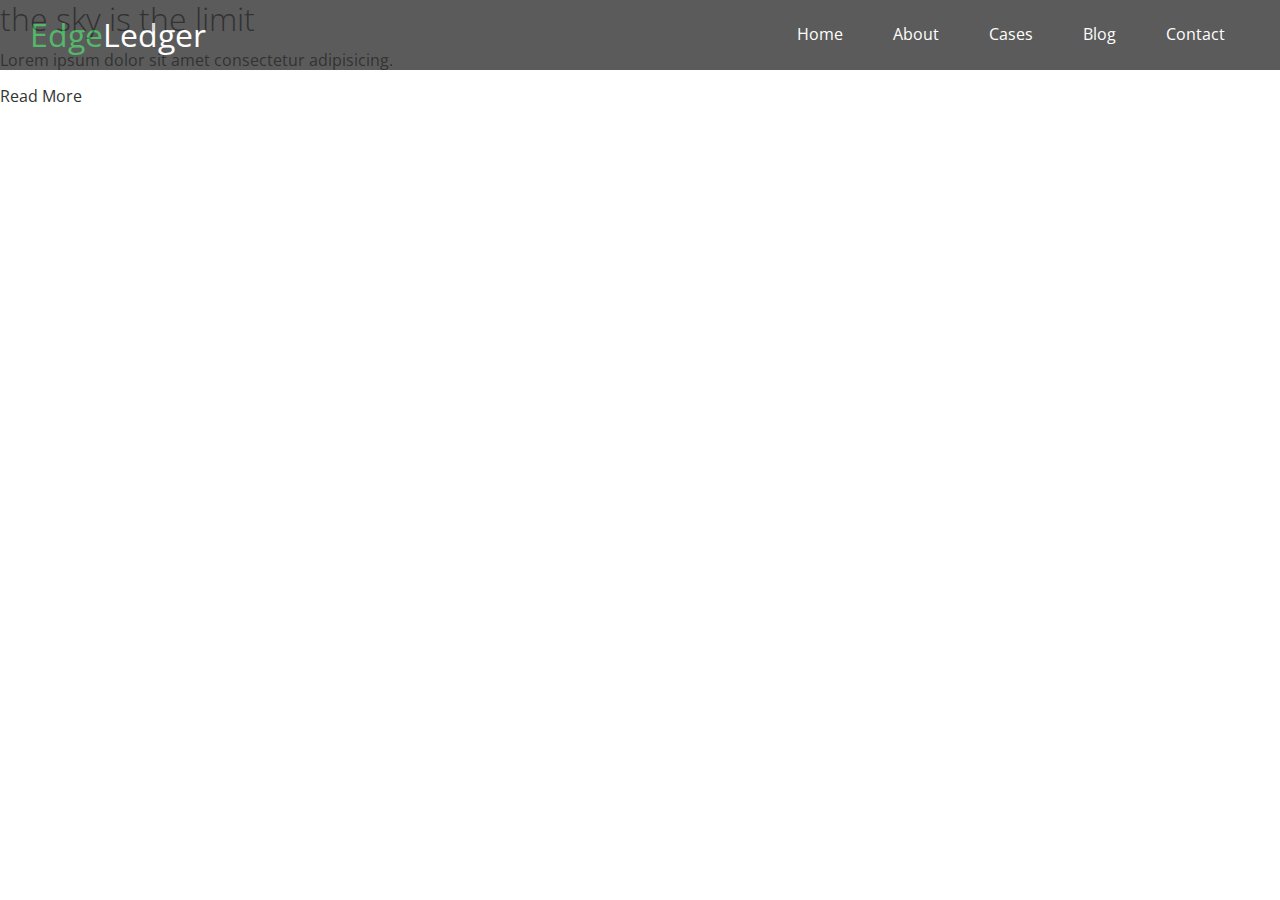
==== index.html @ d9c40740 "nav bar" ====
<!DOCTYPE html>
<html lang="en">
  <head>
    <meta charset="UTF-8" />
    <meta http-equiv="X-UA-Compatible" content="IE=edge" />
    <meta name="viewport" content="width=device-width, initial-scale=1.0" />
    <link
      rel="stylesheet"
      href="https://cdnjs.cloudflare.com/ajax/libs/font-awesome/6.1.2/css/all.min.css"
      integrity="sha512-1sCRPdkRXhBV2PBLUdRb4tMg1w2YPf37qatUFeS7zlBy7jJI8Lf4VHwWfZZfpXtYSLy85pkm9GaYVYMfw5BC1A=="
      crossorigin="anonymous"
      referrerpolicy="no-referrer"
    />
    <title>welcome to edge ledger</title>
    <link rel="stylesheet" href="./css/style.css" />
    <link rel="stylesheet" href="./css/utilities.css" />
  </head>
  <body id="home">
    <header class="hero">
      <div id="navbar" class="navbar">
        <h1 class="logo">
          <span class="text-primery"><i class="fas fa-book-open"></i>Edge</span
          >Ledger
        </h1>
        <nav>
          <ul>
            <li><a href="#home">Home</a></li>
            <li><a href="#about">About</a></li>
            <li><a href="#cases">Cases</a></li>
            <li><a href="#blog">Blog</a></li>
            <li><a href="#contact">Contact</a></li>
          </ul>
        </nav>
      </div>
      <div class="content">
        <h1>the sky is the limit</h1>
        <p>Lorem ipsum dolor sit amet consectetur adipisicing.</p>
        <a href="#about" class="btn">
          <i class="fas fa-chevron-right"></i> Read More</a
        >
      </div>
    </header>
  </body>
</html>
---- css/style.css ----
@import url("https://fonts.googleapis.com/css2?family=Open+Sans:ital,wght@0,300;1,300&display=swap");

* {
  box-sizing: border-box;
  padding: 0;
  margin: 0;
}

body {
  font-family: "Open Sans", sans-serif;
  background-color: white;
  color: #333;
  line-height: 1.6;
}

ul {
  list-style: none;
}

a {
  text-decoration: none;
  color: #333;
}

h1,
h2 {
  font-weight: 300;
  line-height: 1.2;
}

p {
  margin: 10px 0;
}

img {
  width: 100%;
}

.navbar {
  display: flex;
  align-items: center;
  justify-content: space-between;
  background-color: #333;
  opacity: 0.8;
  color: white;
  width: 100%;
  height: 70px;
  position: fixed;
  top: 0px;
  padding: 0 30px;
}

.navbar a {
  color: white;
  padding: 10px 20px;
  margin: 0 5px;
}
.navbar ul {
  display: flex;
}

.navbar a:hover {
  border-bottom: solid 2px #28a745;
}

.navbar .logo {
  font-weight: 400;
}
---- css/utilities.css ----
.text-primery {
  color: #28a745;
}

.text-secondary {
  color: #0284d0;
}
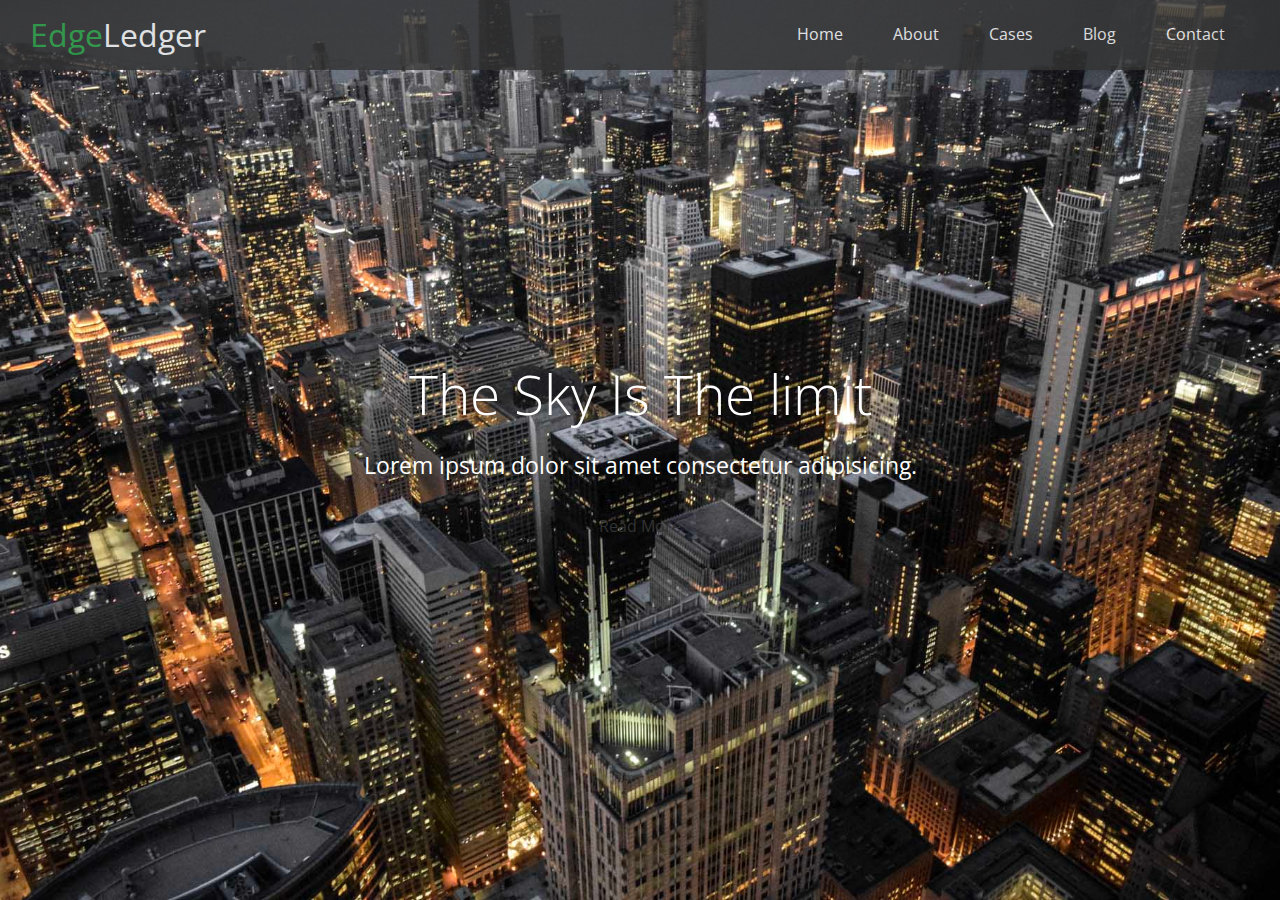
==== commit fba0699a: "home page content" ====
--- a/index.html
+++ b/index.html
@@ -33,7 +33,7 @@
         </nav>
       </div>
       <div class="content">
-        <h1>the sky is the limit</h1>
+        <h1>The Sky Is The limit</h1>
         <p>Lorem ipsum dolor sit amet consectetur adipisicing.</p>
         <a href="#about" class="btn">
           <i class="fas fa-chevron-right"></i> Read More</a
--- a/css/style.css
+++ b/css/style.css
@@ -66,3 +66,32 @@
 .navbar .logo {
   font-weight: 400;
 }
+
+/* header */
+
+.hero {
+  background: url("/image_resources/home/showcase.jpg") no-repeat center
+    center/cover;
+  height: 100vh;
+  position: relative;
+  color: white;
+}
+
+.hero .content {
+  display: flex;
+  flex-direction: column;
+  align-items: center;
+  justify-content: center;
+  text-align: center;
+  height: 100%;
+  padding: 0 20px;
+}
+
+.hero .content h1 {
+  font-size: 55px;
+}
+.hero .content p {
+  font-size: 23px;
+  max-width: 600px;
+  margin: 20px 0 30px;
+}
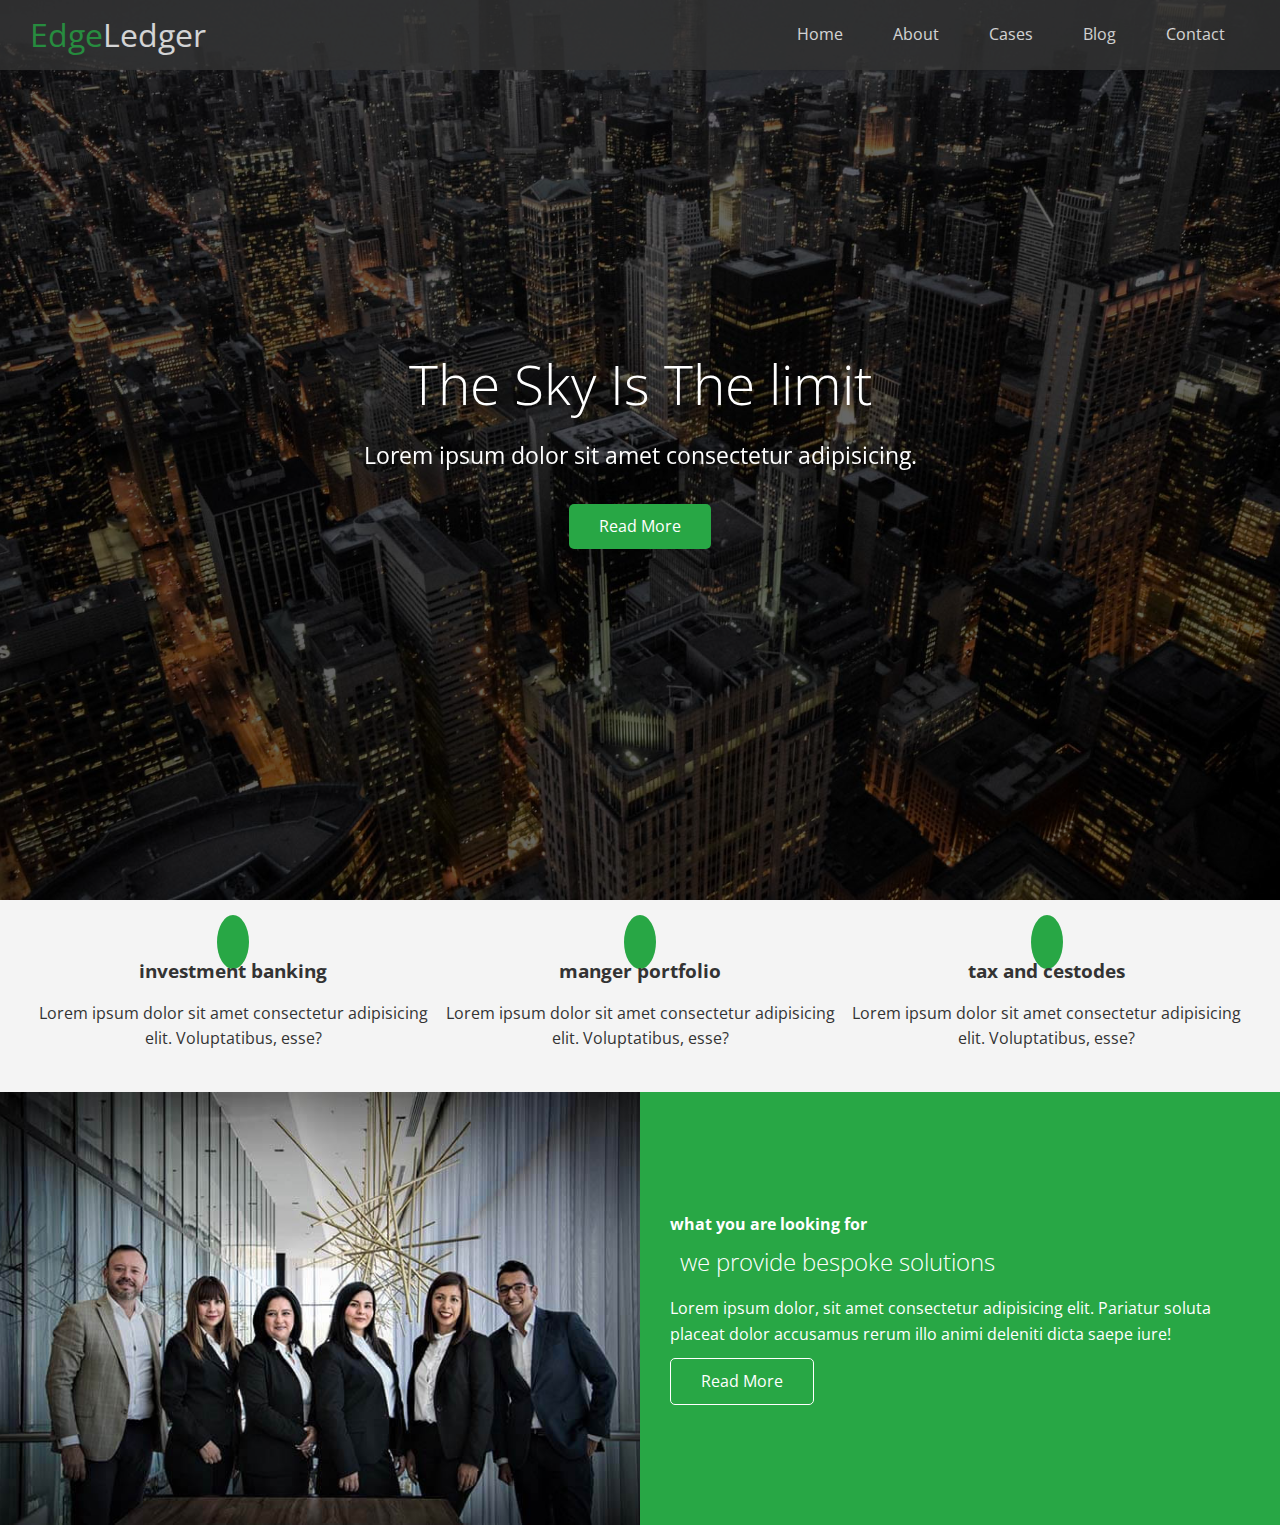
==== commit 0aa775d3: "home page solutions" ====
--- a/index.html
+++ b/index.html
@@ -40,5 +40,67 @@
         >
       </div>
     </header>
+
+    <main>
+      <section class="about icons bg-light">
+        <div class="flex-items">
+          <div>
+            <i class="fas fa-university fa-2x"></i>
+            <div>
+              <h3>investment banking</h3>
+              <p>
+                Lorem ipsum dolor sit amet consectetur adipisicing elit.
+                Voluptatibus, esse?
+              </p>
+            </div>
+          </div>
+          <div>
+            <i class="fas fa-book-reader fa-2x"></i>
+            <div>
+              <h3>manger portfolio</h3>
+              <p>
+                Lorem ipsum dolor sit amet consectetur adipisicing elit.
+                Voluptatibus, esse?
+              </p>
+            </div>
+          </div>
+
+          <div>
+            <i class="fas fa-pencil-alt fa-2x"></i>
+            <div>
+              <h3>tax and cestodes</h3>
+              <p>
+                Lorem ipsum dolor sit amet consectetur adipisicing elit.
+                Voluptatibus, esse?
+              </p>
+            </div>
+          </div>
+        </div>
+      </section>
+
+      <section class="solutions flex-columns">
+        <div class="row">
+          <div class="column">
+            <div class="column-1">
+              <img src="./image_resources/home/people.jpg" alt="" />
+            </div>
+          </div>
+          <div class="column">
+            <div class="column-2 bg-primary">
+              <h4>what you are looking for</h4>
+              <h2>we provide bespoke solutions</h2>
+              <p>
+                Lorem ipsum dolor, sit amet consectetur adipisicing elit.
+                Pariatur soluta placeat dolor accusamus rerum illo animi
+                deleniti dicta saepe iure!
+              </p>
+              <a href="" class="btn btn-outline">
+                <i class="fas fa-chevron-right"></i> Read More</a
+              >
+            </div>
+          </div>
+        </div>
+      </section>
+    </main>
   </body>
 </html>
--- a/css/style.css
+++ b/css/style.css
@@ -95,3 +95,36 @@
   max-width: 600px;
   margin: 20px 0 30px;
 }
+
+.hero::before {
+  content: "";
+  position: absolute;
+  top: 0;
+  left: 0;
+  width: 100%;
+  height: 100%;
+  background: rgb(0, 0, 0, 0.6);
+}
+
+.hero * {
+  z-index: 1;
+}
+
+/* icons */
+
+.icons {
+  padding: 30px;
+}
+
+.icons h3 {
+  font-weight: bold;
+  margin-bottom: 15px;
+}
+
+.icons i {
+  background-color: #28a745;
+  color: white;
+  padding: 1rem;
+  border-radius: 50%;
+  margin-bottom: 15px;
+}
--- a/css/utilities.css
+++ b/css/utilities.css
@@ -5,3 +5,89 @@
 .text-secondary {
   color: #0284d0;
 }
+
+.btn {
+  color: white;
+  display: inline-block;
+  background-color: #28a745;
+  border-radius: 5px;
+  border: none;
+  padding: 10px 30px;
+}
+
+.btn:hover {
+  cursor: pointer;
+  opacity: 0.8;
+}
+
+.btn-primary,
+.bg-primary {
+  color: white;
+  background-color: #28a745;
+}
+.btn-secondary,
+.bg-secondary {
+  color: white;
+  background-color: #0284d0;
+}
+
+.btn-dark,
+.bg-dark {
+  color: #fff;
+  background-color: #333;
+}
+
+.btn-light,
+.bg-light {
+  color: #333;
+  background-color: #f4f4f4;
+}
+
+.flex-items {
+  display: flex;
+  align-items: center;
+  justify-content: space-around;
+  text-align: center;
+}
+
+/* flex columns */
+
+.flex-columns .row {
+  display: flex;
+  flex-wrap: wrap;
+  width: 100%;
+}
+.flex-columns .column {
+  display: flex;
+  flex-direction: column;
+  flex-basis: 100%;
+  flex: 1;
+}
+
+.flex-columns .column .column-1 {
+  height: 100%;
+}
+
+.flex-columns .column .column-2 {
+  display: flex;
+  flex-direction: column;
+  align-items: flex-start;
+  justify-content: center;
+  padding: 30px;
+  height: 100%;
+}
+
+.flex-columns img {
+  height: 100%;
+  width: 100%;
+  object-fit: cover;
+}
+
+.flex-columns h2 {
+  padding: 10px;
+}
+
+.btn-outline {
+  background: transparent;
+  border: 1px solid white;
+}
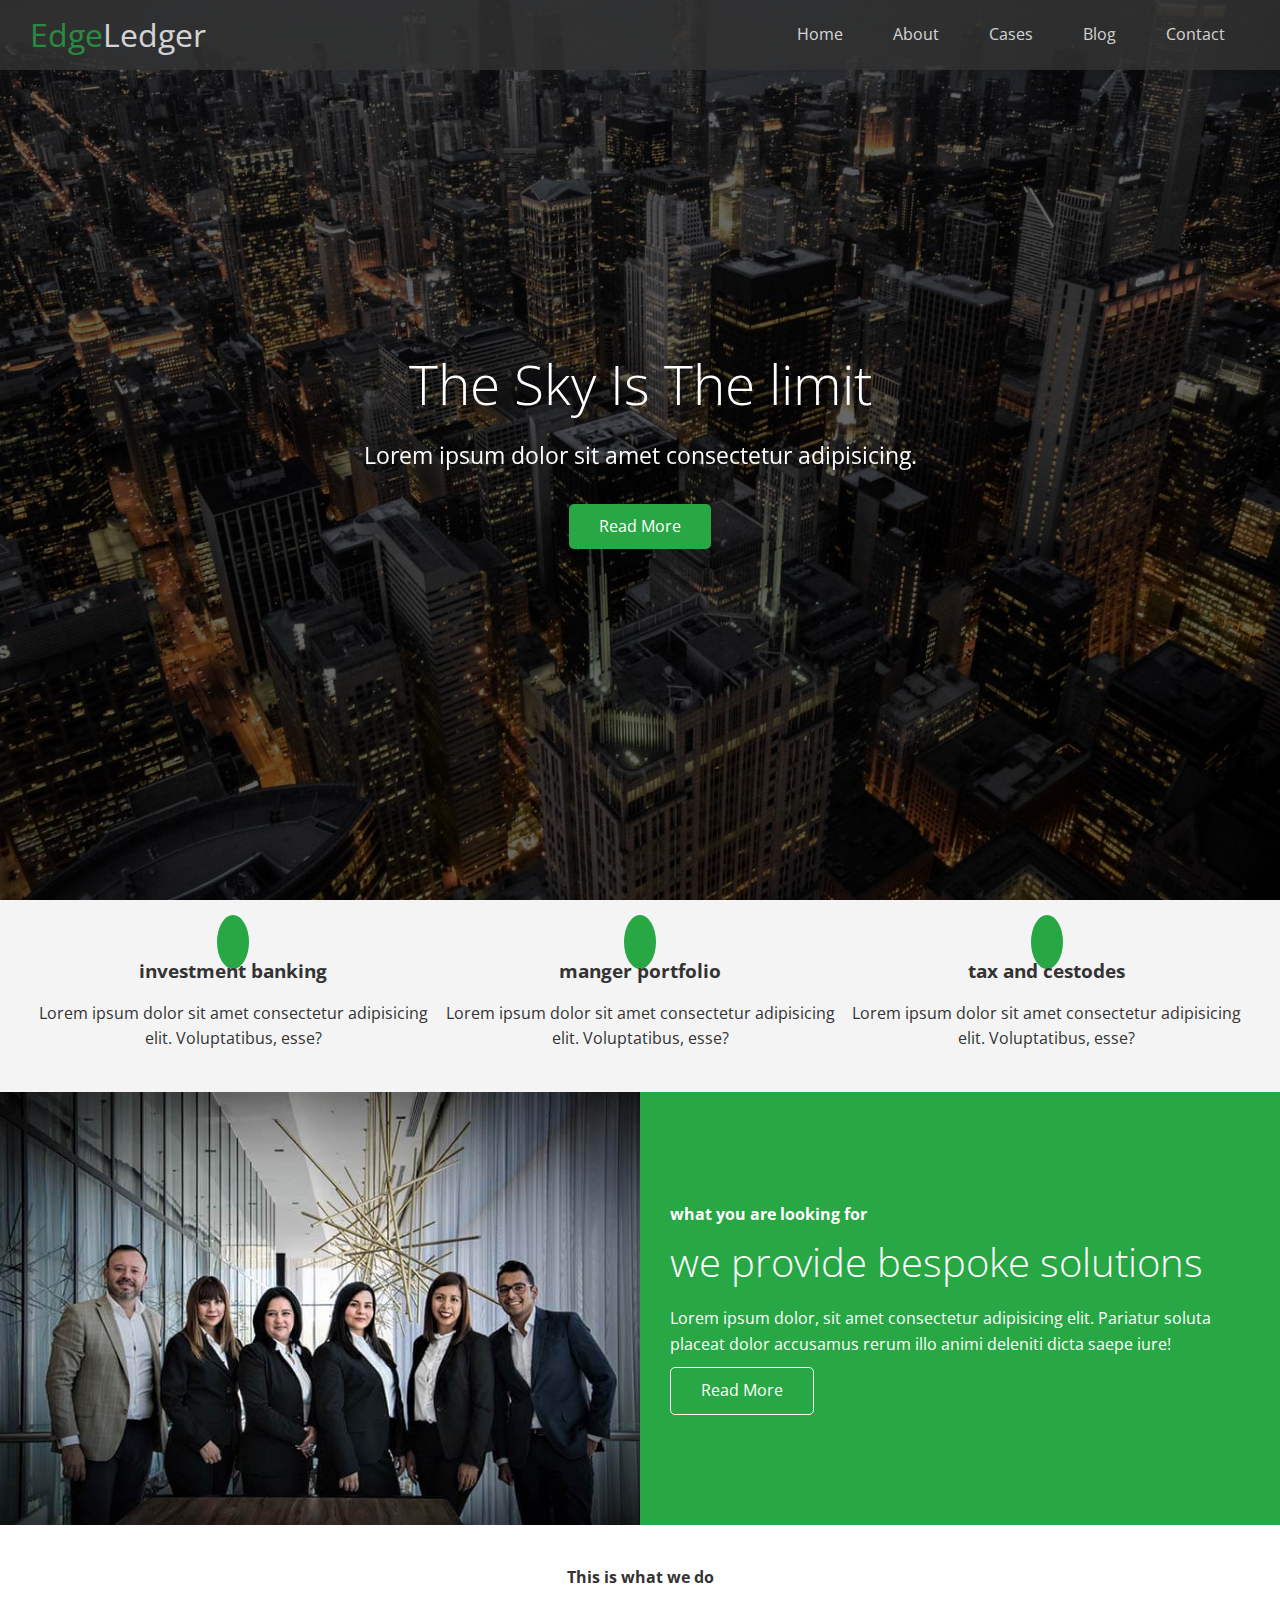
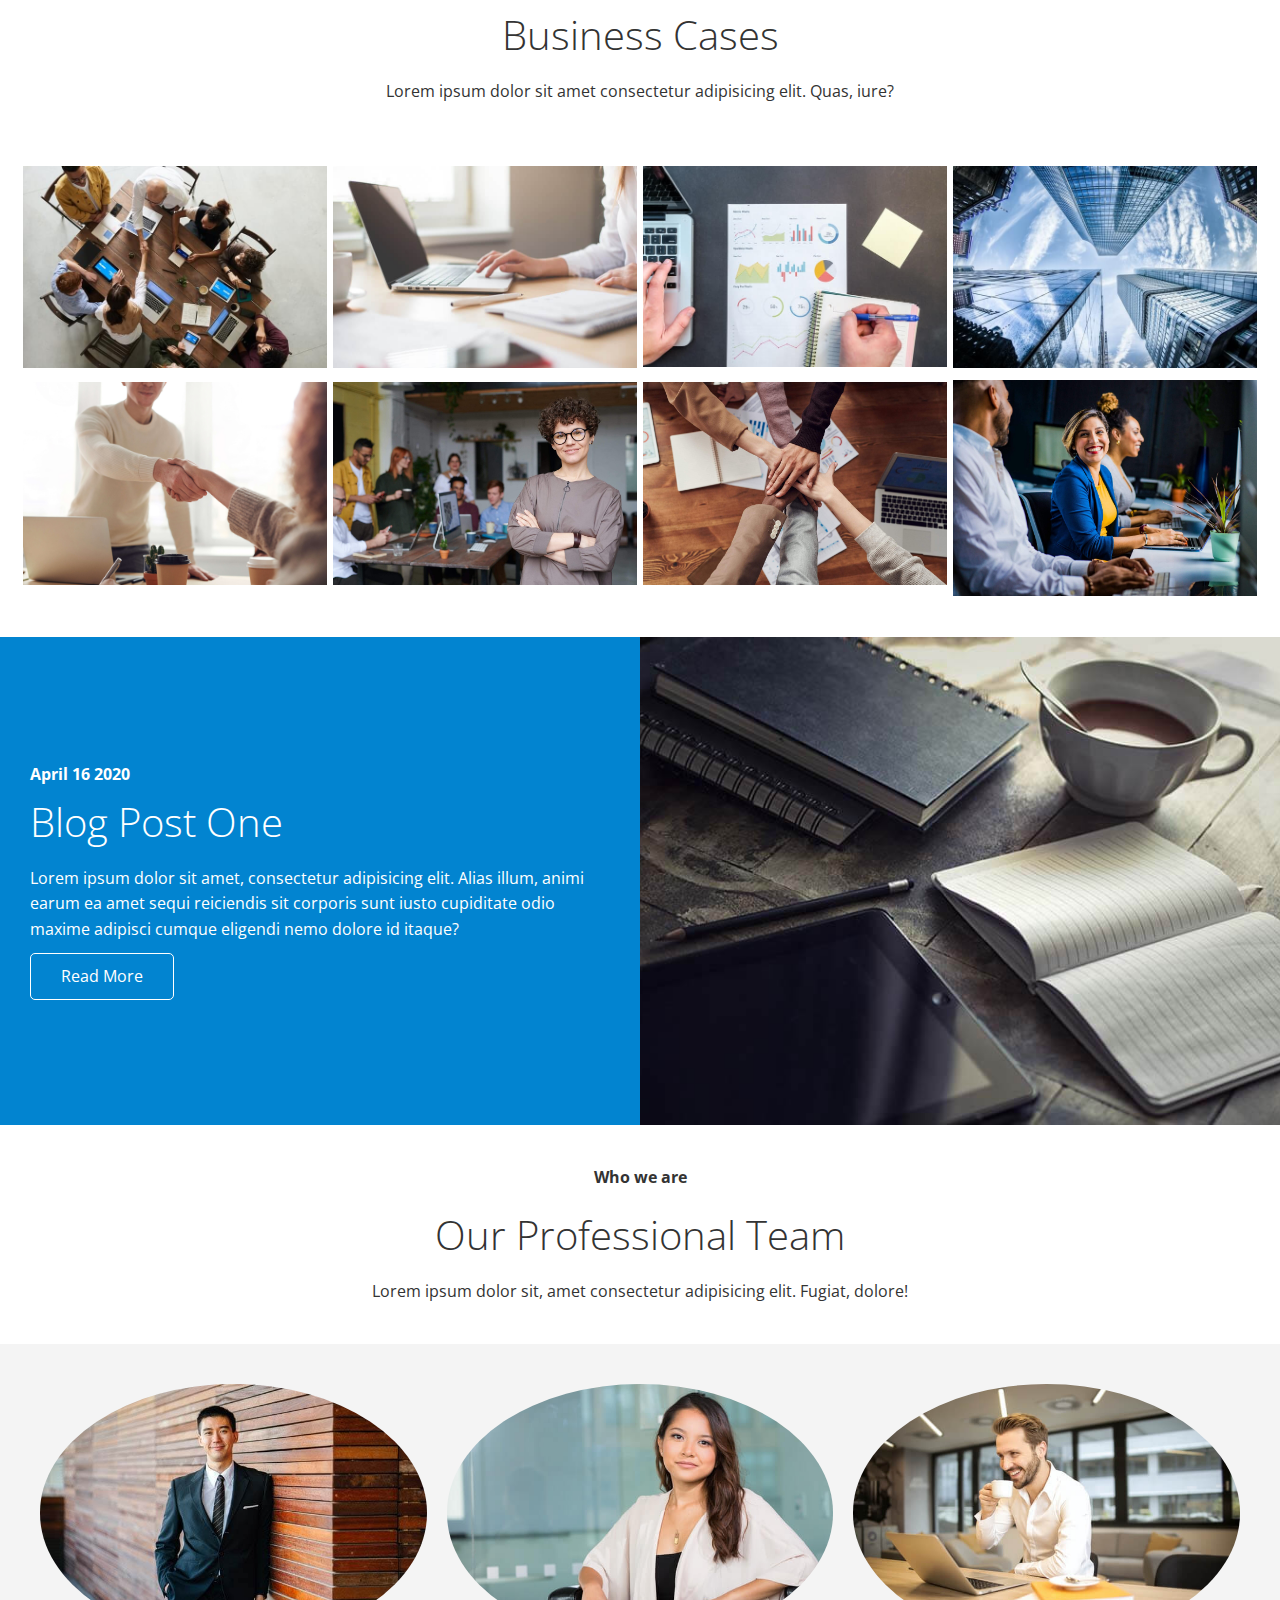
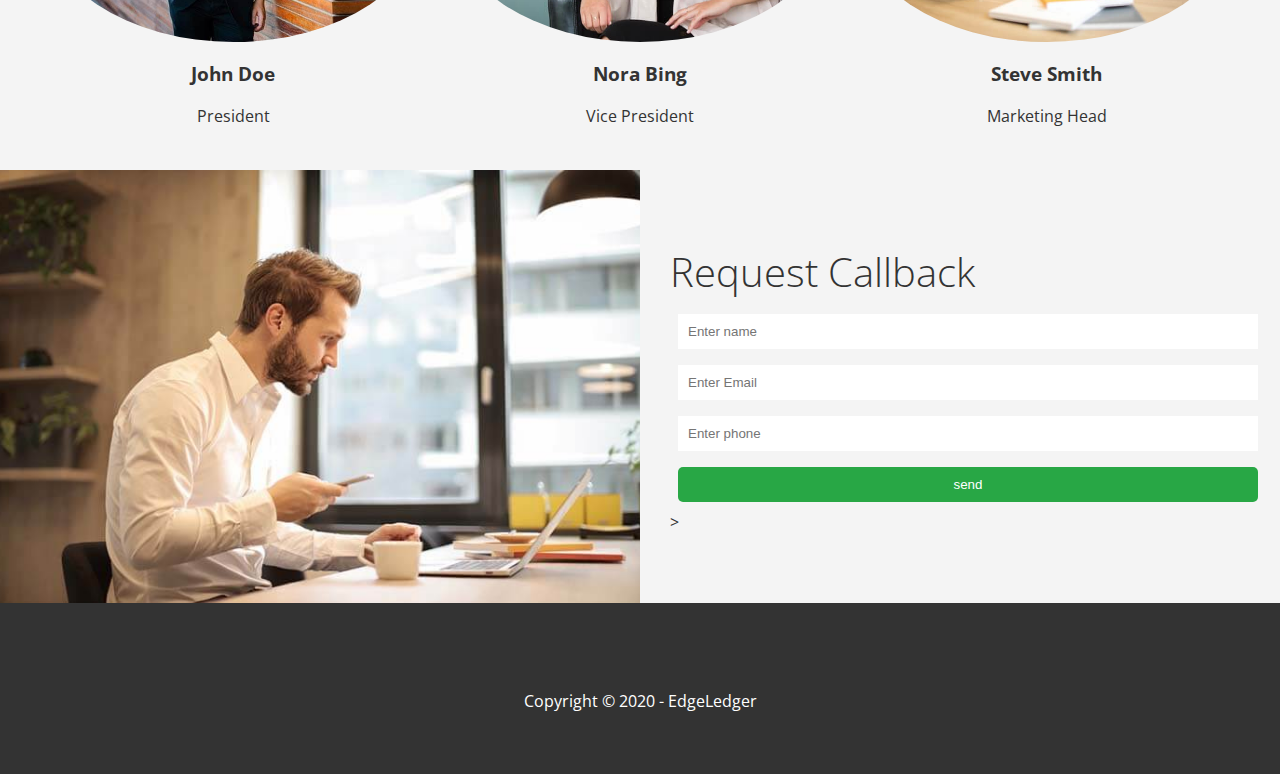
==== commit f72c6267: "finsh the home page" ====
--- a/index.html
+++ b/index.html
@@ -78,6 +78,8 @@
         </div>
       </section>
 
+      <!-- green pic and what you are looking for -->
+
       <section class="solutions flex-columns">
         <div class="row">
           <div class="column">
@@ -101,6 +103,141 @@
           </div>
         </div>
       </section>
+
+      <!-- cases -->
+      <section id="cases" class="cases flex-grid section-padding">
+        <header class="section-header">
+          <h4>This is what we do</h4>
+          <h2>Business Cases</h2>
+          <p>
+            Lorem ipsum dolor sit amet consectetur adipisicing elit. Quas, iure?
+          </p>
+        </header>
+      </section>
+      <section class="grid-imgs">
+        <div class="row">
+          <div class="column">
+            <img src="./image_resources/cases/cases1.jpg" alt="" />
+            <img src="./image_resources/cases/cases2.jpg" alt="" />
+            <img src="./image_resources/cases/cases3.jpg" alt="" />
+            <img src="./image_resources/cases/cases4.jpg" alt="" />
+          </div>
+        </div>
+        <div class="row">
+          <div class="column">
+            <img src="./image_resources/cases/cases5.jpg" alt="" />
+            <img src="./image_resources/cases/cases6.jpg" alt="" />
+            <img src="./image_resources/cases/cases7.jpg" alt="" />
+            <img class="img8" src="./image_resources/cases/cases8.jpg" alt="" />
+          </div>
+        </div>
+      </section>
+
+      <!-- the blue section -->
+
+      <section class="solutions flex-columns">
+        <div class="row">
+          <div class="column">
+            <div class="column-2 bg-secondary">
+              <h4>April 16 2020</h4>
+              <h2>Blog Post One</h2>
+              <p>
+                Lorem ipsum dolor sit amet, consectetur adipisicing elit. Alias
+                illum, animi earum ea amet sequi reiciendis sit corporis sunt
+                iusto cupiditate odio maxime adipisci cumque eligendi nemo
+                dolore id itaque?
+              </p>
+              <a href="" class="btn btn-outline">
+                <i class="fas fa-chevron-right"></i> Read More</a
+              >
+            </div>
+          </div>
+          <div class="column">
+            <div class="column-1">
+              <img src="./image_resources/home/blog.jpg" alt="" />
+            </div>
+          </div>
+        </div>
+      </section>
+
+      <section id="cases" class="cases flex-grid section-padding">
+        <header class="section-header">
+          <h4>Who we are</h4>
+          <h2>Our Professional Team</h2>
+          <p>
+            Lorem ipsum dolor sit, amet consectetur adipisicing elit. Fugiat,
+            dolore!
+          </p>
+        </header>
+      </section>
+
+      <section class="flex-team-members">
+        <section class="about icons bg-light">
+          <div class="flex-items">
+            <div>
+              <img src="./image_resources/team/person1.jpg" alt="" />
+              <div>
+                <h3>John Doe</h3>
+                <p>President</p>
+              </div>
+            </div>
+            <div>
+              <img src="./image_resources/team/person2.jpg" alt="" />
+              <div>
+                <h3>Nora Bing</h3>
+                <p>Vice President</p>
+              </div>
+            </div>
+
+            <div>
+              <img src="./image_resources/team/person3.jpg" alt="" />
+              <div>
+                <h3>Steve Smith</h3>
+                <p>Marketing Head</p>
+              </div>
+            </div>
+          </div>
+        </section>
+      </section>
     </main>
+
+    <footer>
+      <section class="solutions flex-columns">
+        <div class="row">
+          <div class="column">
+            <div class="column-1">
+              <img src="./image_resources/home/contact.jpg" alt="" />
+            </div>
+          </div>
+          <div class="column">
+            <div class="column-2 bg-light">
+              <h2>Request Callback</h2>
+              <input type="text" placeholder="Enter name" />
+              <input type="text" placeholder="Enter Email" />
+              <input type="text" placeholder="Enter phone" />
+
+              <button class="btn">send</button>
+              >
+            </div>
+          </div>
+        </div>
+      </section>
+
+      <section>
+        <div class="end bg-dark">
+          <div class="content">
+            <div class="social">
+              <a href="#"><i class="fab fa-facebook fa-2x btn-darks" ></i></a>
+              <a href="#"><i class="fab fa-twitter fa-2x"></i></a>
+              <a href="#"><i class="fab fa-youtube fa-2x"></i></a>
+              <a href="#"><i class="fab fa-linkedin fa-2x"></i></a>
+            </div>
+            <p>Copyright © 2020 - EdgeLedger</p>
+          </div>
+            
+          </footer>
+        </div>
+      </section>
+    </footer>
   </body>
 </html>
--- a/css/style.css
+++ b/css/style.css
@@ -128,3 +128,73 @@
   border-radius: 50%;
   margin-bottom: 15px;
 }
+
+/* cases */
+
+.flex-grid {
+  display: flex;
+  text-align: center;
+  align-items: center;
+  justify-content: center;
+  padding: 30px;
+}
+
+.section-header h4 {
+  padding: 10px;
+  font-weight: bolder;
+}
+
+.section-header h2 {
+  padding: 10px;
+  font-size: 40px;
+}
+
+.grid-imgs {
+  padding: 20px;
+  margin-bottom: 20px;
+}
+
+.grid-imgs .row .column {
+  display: flex;
+  align-items: center;
+  justify-content: center;
+  flex-wrap: wrap;
+}
+
+.grid-imgs .row .column img {
+  max-width: 25%;
+  padding: 1px 3px;
+}
+
+.grid-imgs .row .column .img8 {
+  margin-top: 10px;
+}
+
+.flex-team-members .flex-items img {
+  padding: 10px;
+  border-radius: 50%;
+}
+
+footer input,
+footer .btn {
+  padding: 10px;
+  margin: 8px;
+  min-width: 100%;
+  border: none;
+}
+
+footer input:focus {
+  outline-color: #28a745;
+}
+
+footer .end {
+  display: flex;
+  align-items: center;
+  justify-content: center;
+  padding: 50px;
+}
+
+footer a {
+  color: white;
+  padding: 10px;
+}
--- a/css/utilities.css
+++ b/css/utilities.css
@@ -15,7 +15,8 @@
   padding: 10px 30px;
 }
 
-.btn:hover {
+.btn:hover,
+.grid-imgs .row .column img:hover {
   cursor: pointer;
   opacity: 0.8;
 }
@@ -85,6 +86,8 @@
 
 .flex-columns h2 {
   padding: 10px;
+  font-size: 40px;
+  margin-left: -10px;
 }
 
 .btn-outline {
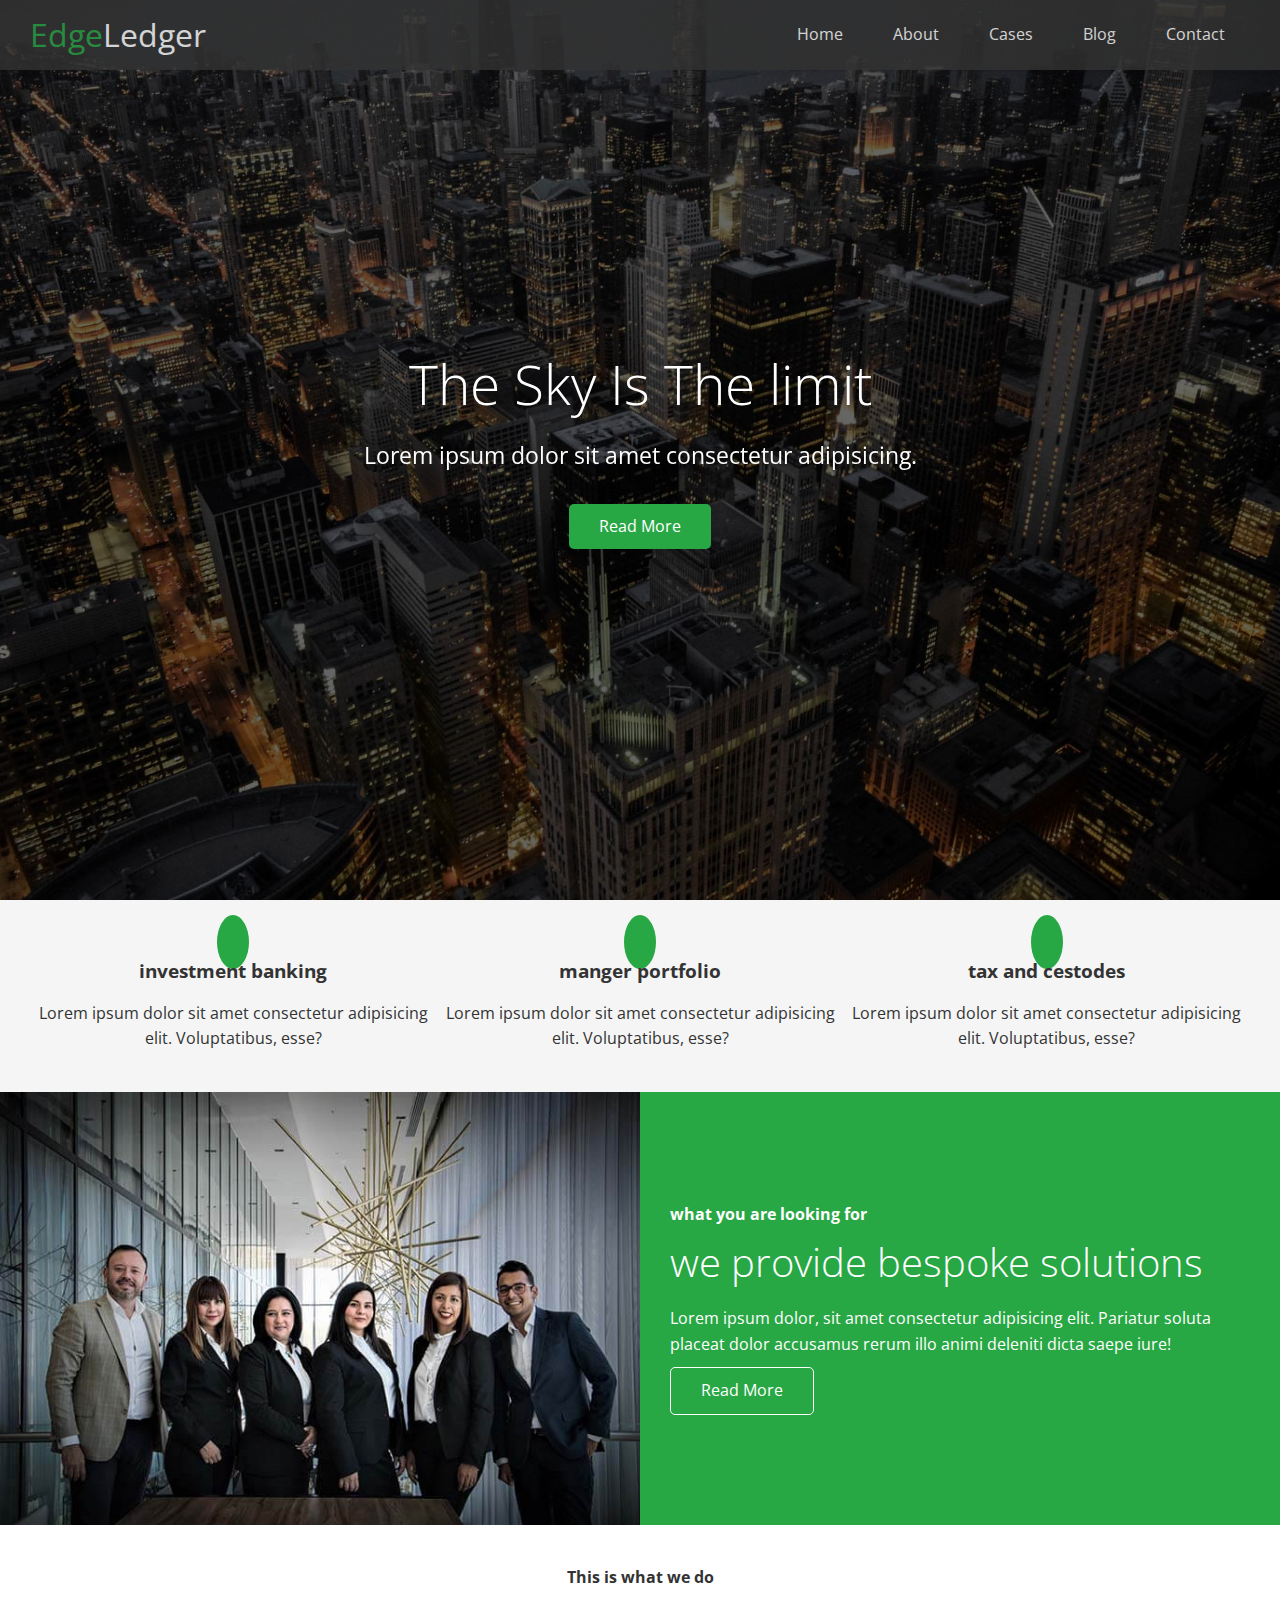
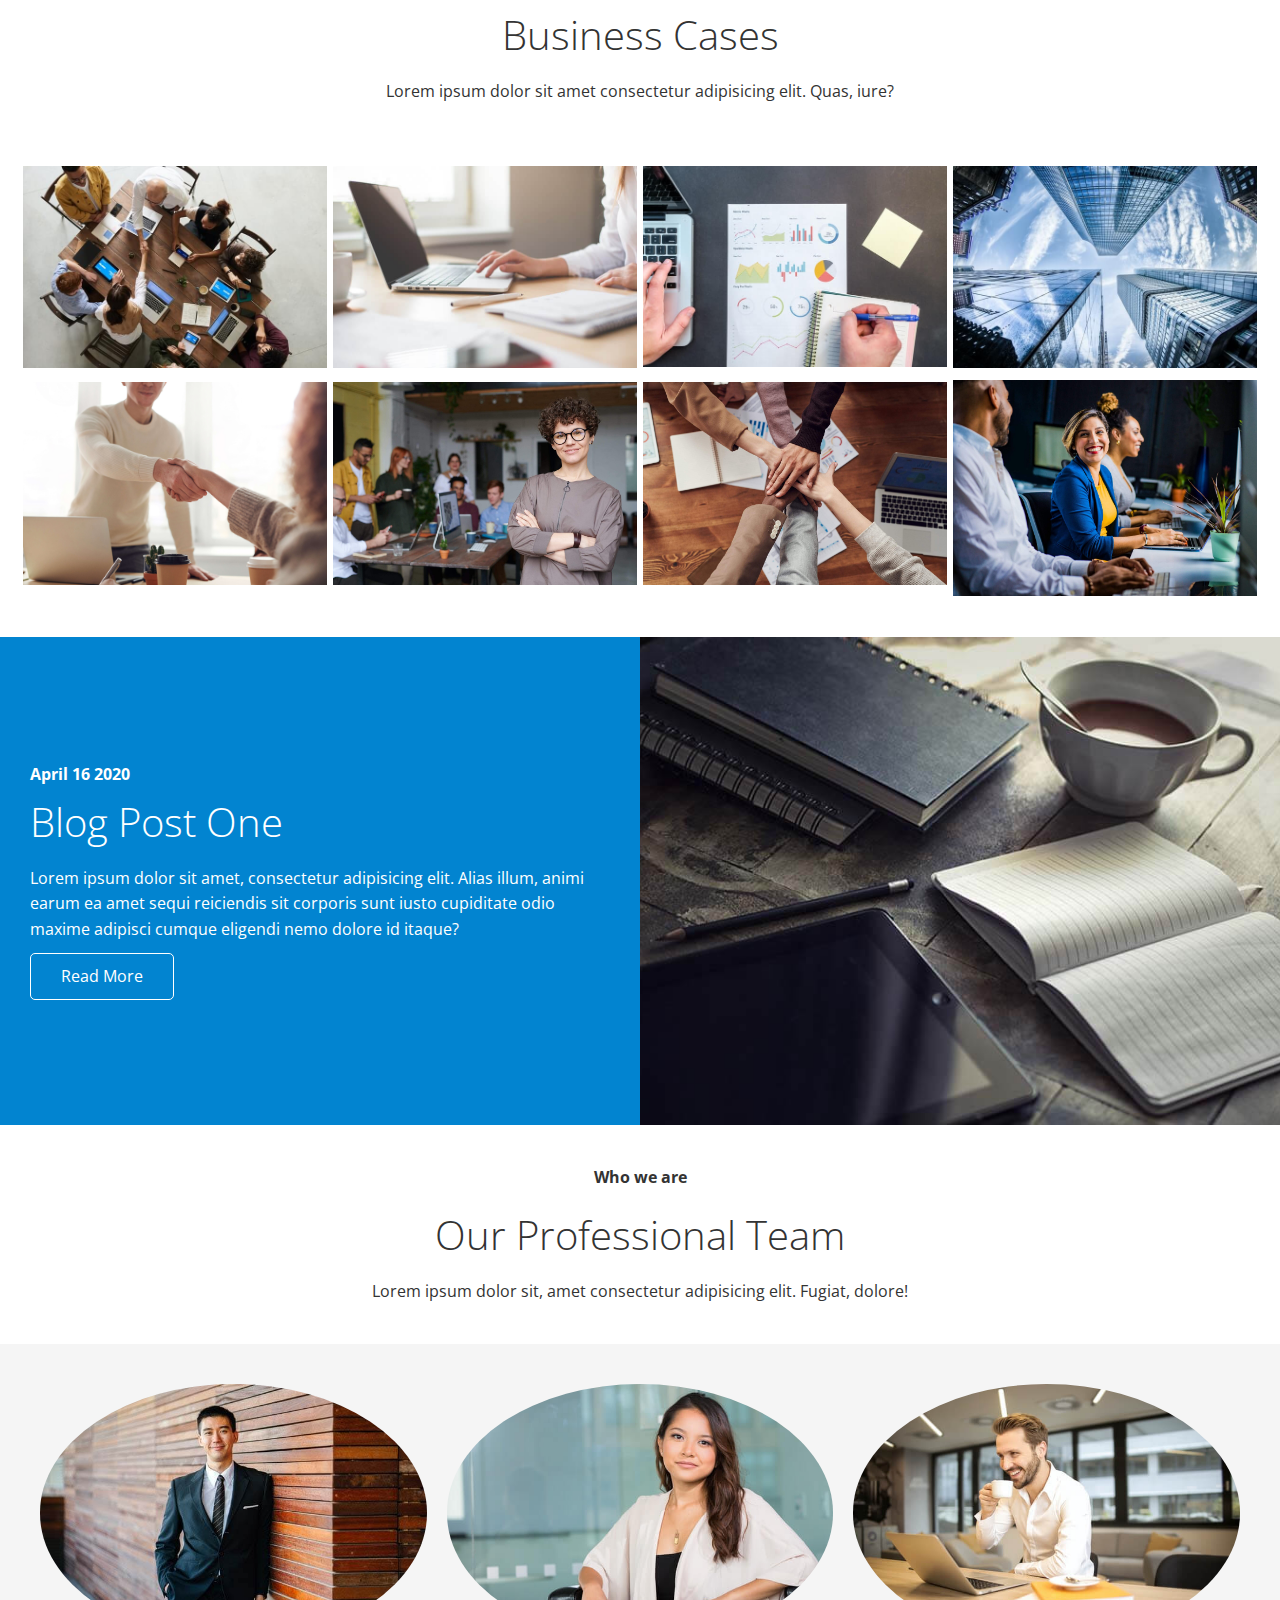
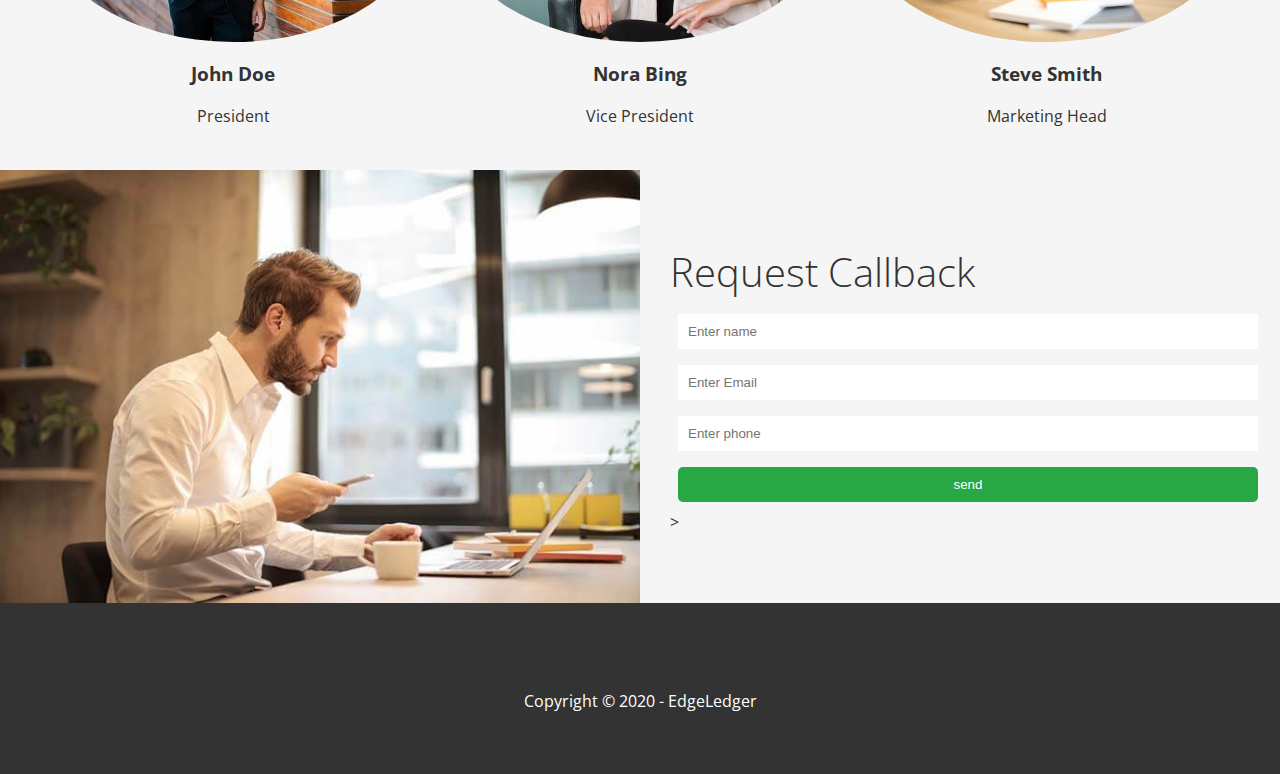
==== commit 3df35620: "styling" ====
--- a/index.html
+++ b/index.html
@@ -42,7 +42,7 @@
     </header>
 
     <main>
-      <section class="about icons bg-light">
+      <section class="about icons bg-light" id="about">
         <div class="flex-items">
           <div>
             <i class="fas fa-university fa-2x"></i>
@@ -135,7 +135,7 @@
 
       <!-- the blue section -->
 
-      <section class="solutions flex-columns">
+      <section class="solutions flex-columns" id="blog">
         <div class="row">
           <div class="column">
             <div class="column-2 bg-secondary">
@@ -202,7 +202,7 @@
     </main>
 
     <footer>
-      <section class="solutions flex-columns">
+      <section class="solutions flex-columns" id="contact">
         <div class="row">
           <div class="column">
             <div class="column-1">
--- a/css/style.css
+++ b/css/style.css
@@ -175,6 +175,10 @@
   border-radius: 50%;
 }
 
+footer input {
+  background-color: white;
+}
+
 footer input,
 footer .btn {
   padding: 10px;
@@ -198,3 +202,37 @@
   color: white;
   padding: 10px;
 }
+
+@media (max-width: 768px) {
+  .navbar {
+    flex-direction: column;
+    padding: 20px;
+    height: 120px;
+  }
+  .navbar a {
+    padding: 10px 10px;
+    margin: 0;
+  }
+
+  .flex-items,
+  .flex-columns .row,
+  .grid-imgs .row .column,
+  .flex-columns .column .column-2 {
+    display: flex;
+    flex-direction: column;
+  }
+
+  .grid-imgs .row .column img {
+    max-width: 100%;
+  }
+
+  .flex-columns .column,
+  .flex-grid .column {
+    flex: 100%;
+    max-width: 100%;
+  }
+
+  footer .column .column-2 {
+    min-width: 100%;
+  }
+}
--- a/css/utilities.css
+++ b/css/utilities.css
@@ -41,7 +41,7 @@
 .btn-light,
 .bg-light {
   color: #333;
-  background-color: #f4f4f4;
+  background-color: whitesmoke;
 }
 
 .flex-items {
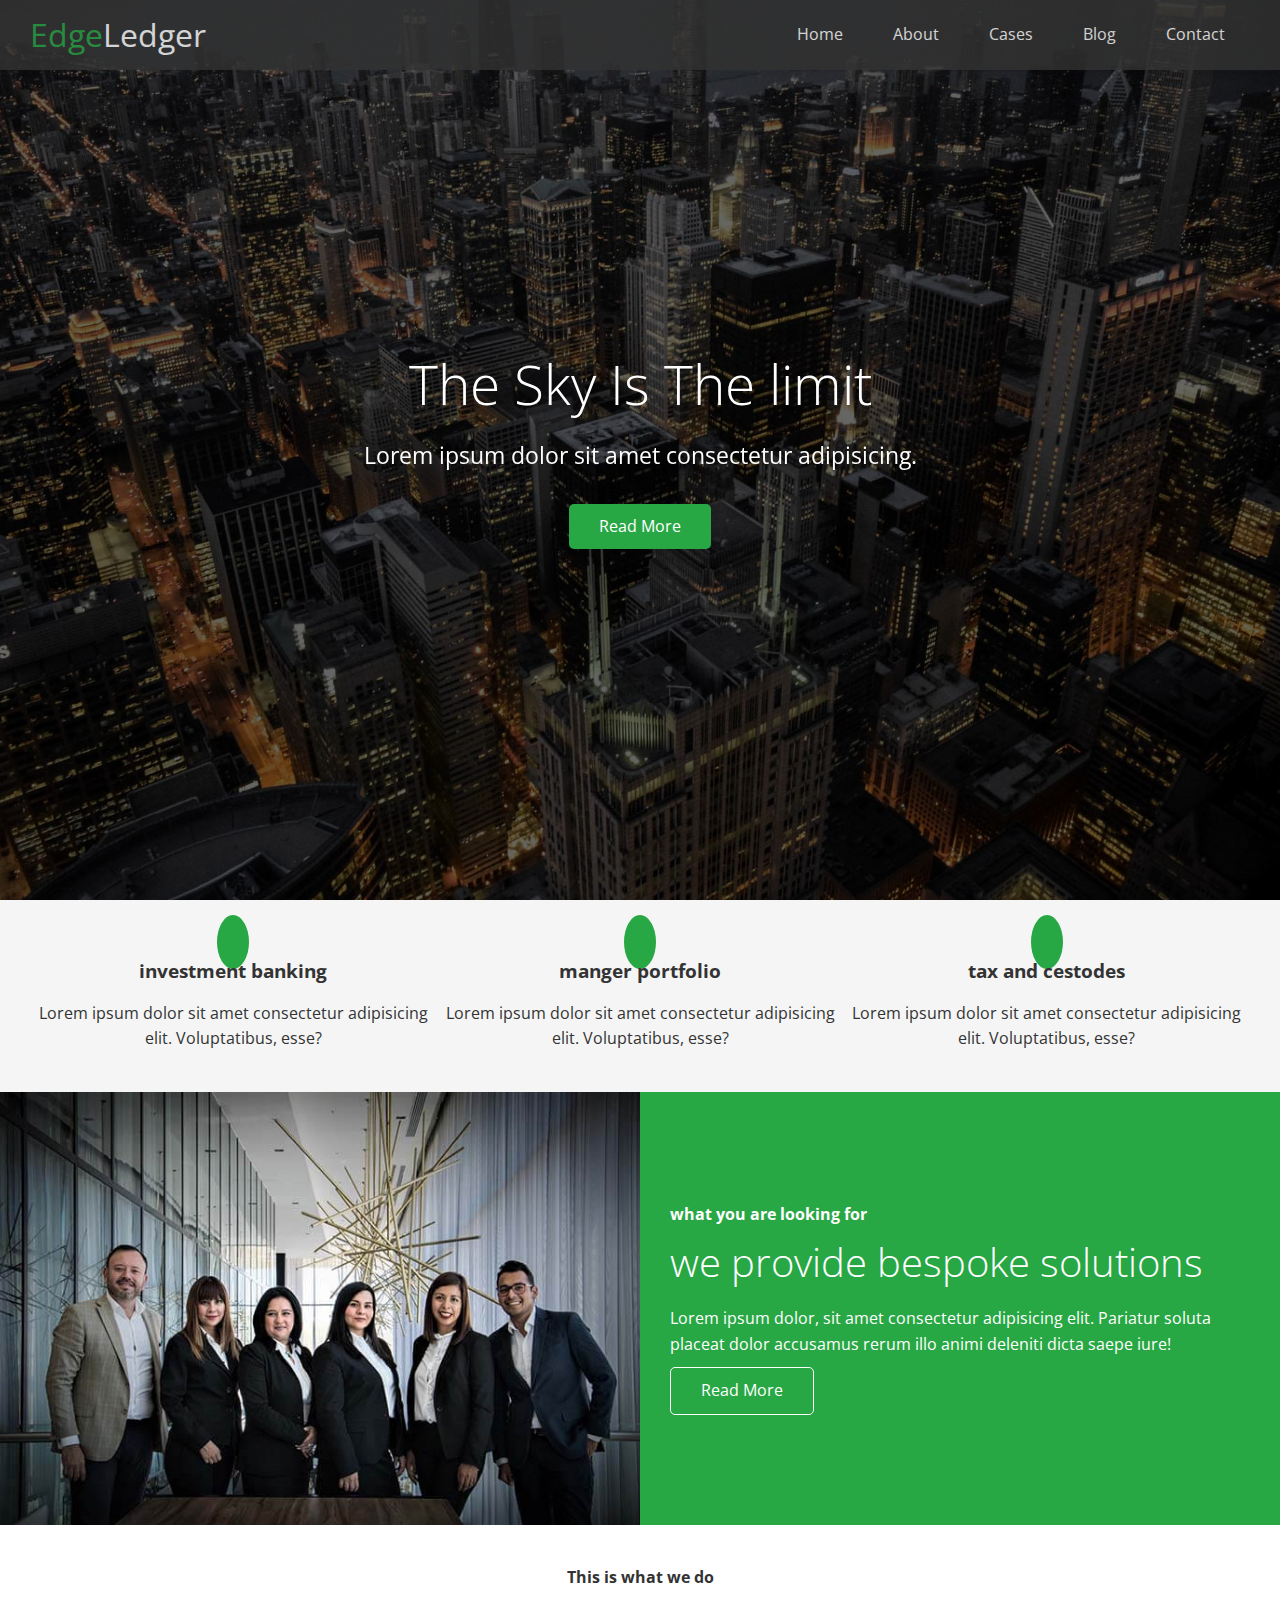
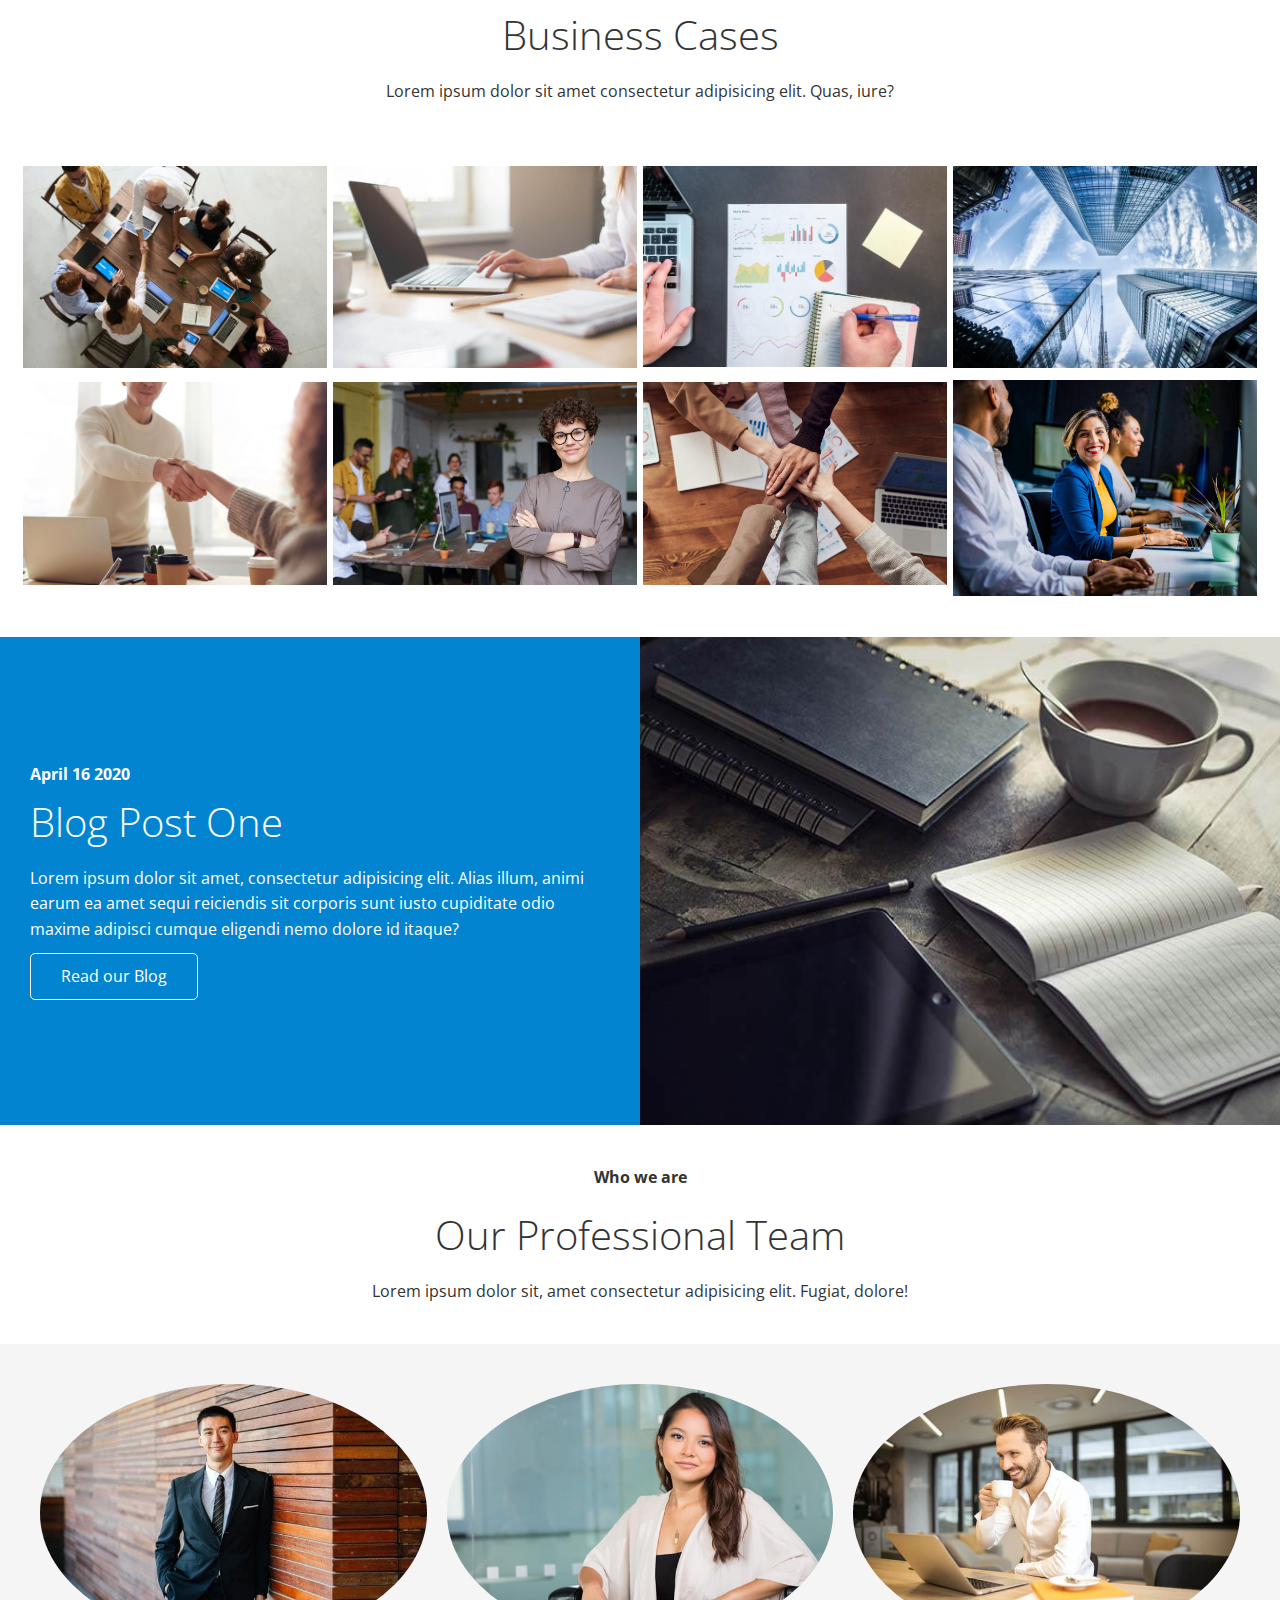
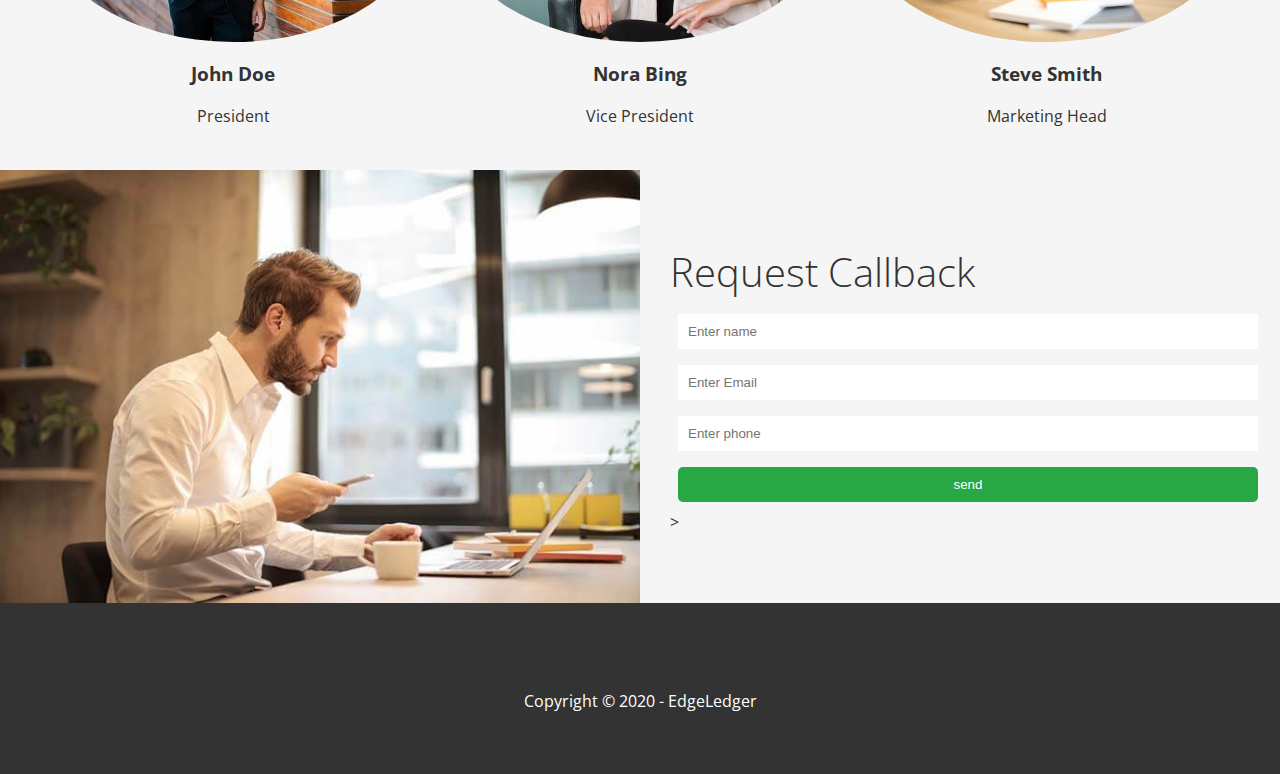
==== commit a4a99726: "finshing" ====
--- a/index.html
+++ b/index.html
@@ -147,8 +147,8 @@
                 iusto cupiditate odio maxime adipisci cumque eligendi nemo
                 dolore id itaque?
               </p>
-              <a href="" class="btn btn-outline">
-                <i class="fas fa-chevron-right"></i> Read More</a
+              <a href="blog.html" class="btn btn-outline">
+                <i class="fas fa-chevron-right"></i> Read our Blog</a
               >
             </div>
           </div>
